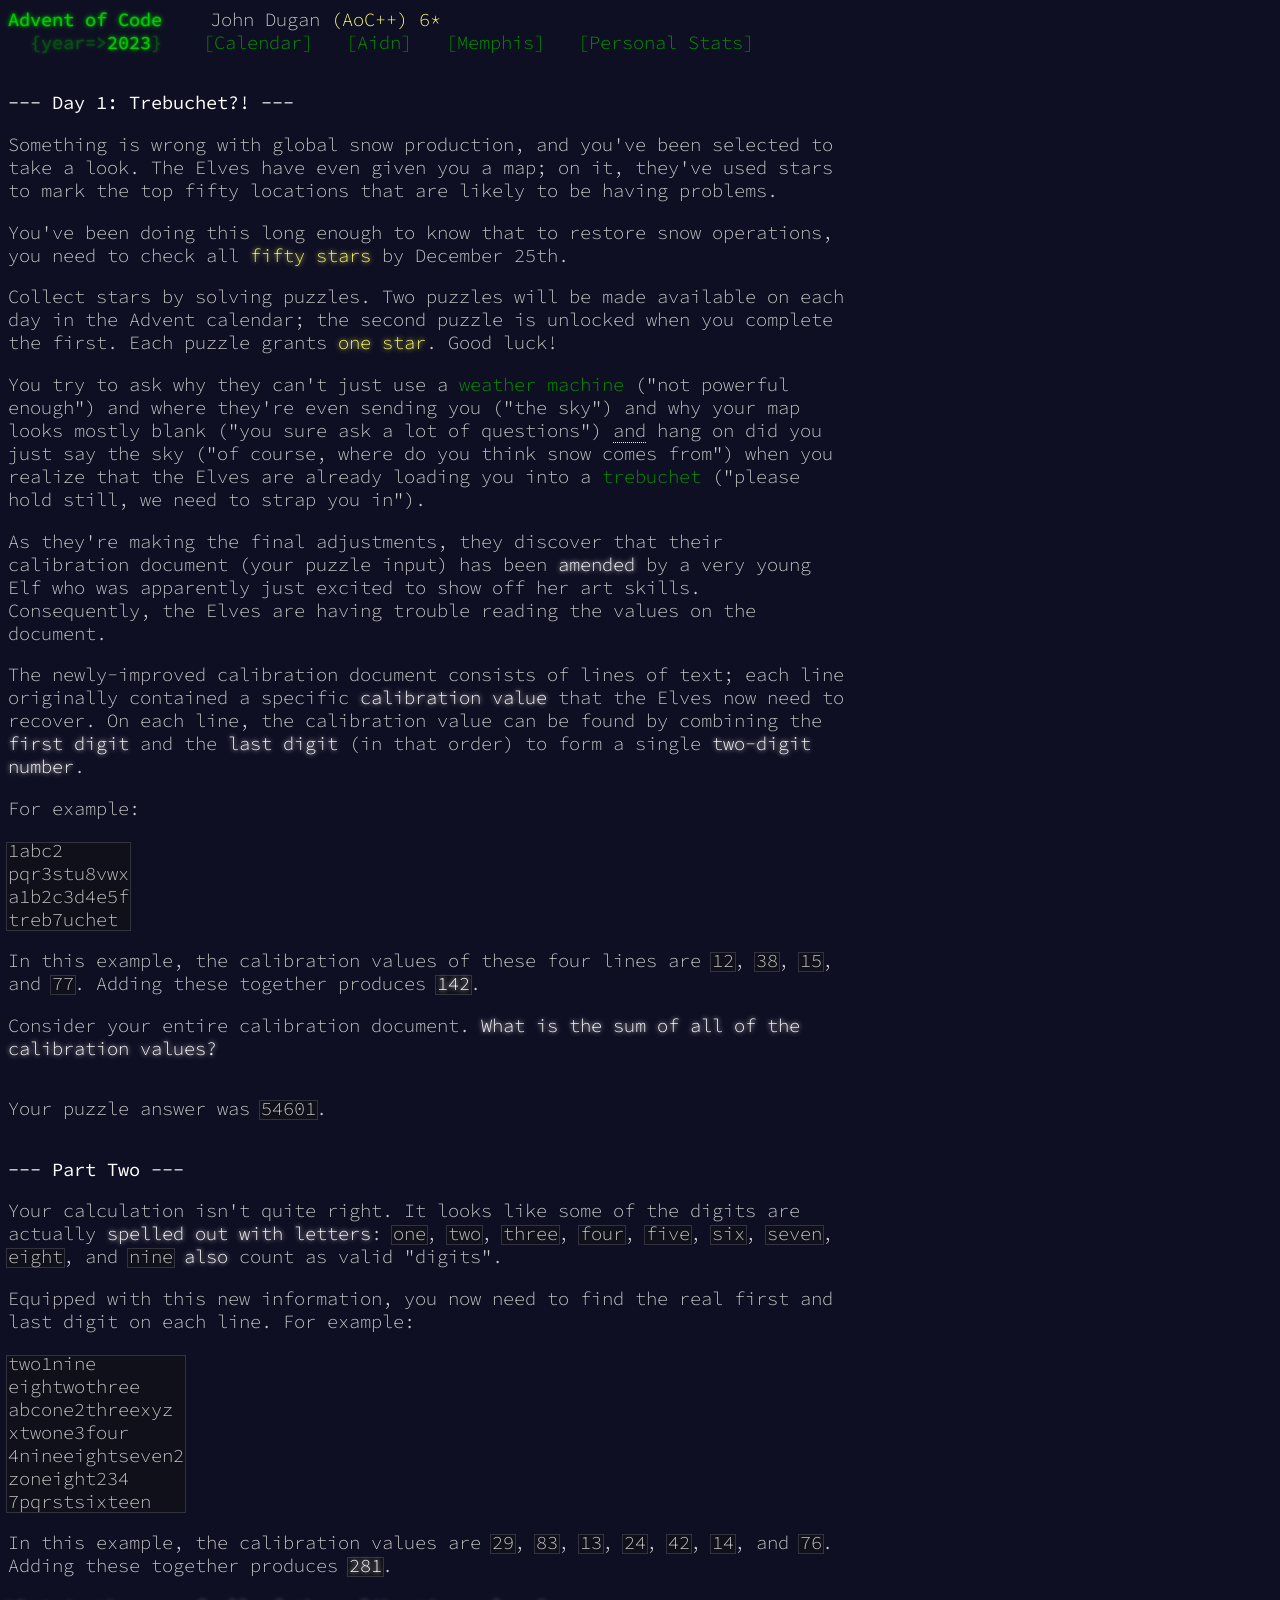
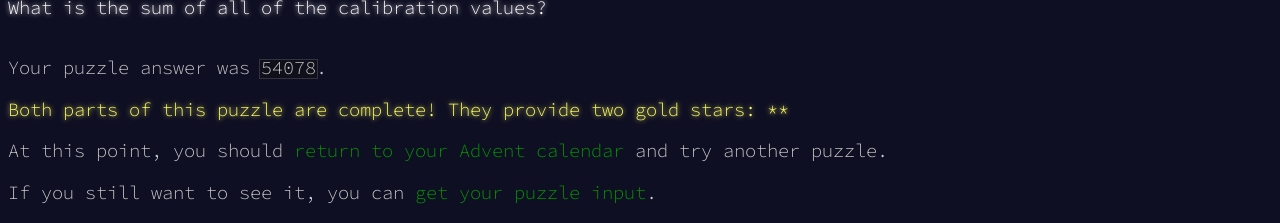
==== site/day01.html @ 7b3ce4de "Day 3" ====
<html lang="en-us">

<head>
  <meta charset="utf-8" />
  <title>Advent of Code 2023</title>
  <link rel="stylesheet" type="text/css" href="./assets/style.css" />
  <link rel="stylesheet" type="text/css" href="./assets/home.css" />
  <link rel="shortcut icon" href="./assets/favicon.png" />
</head>

<body>
  <header>
    <div>
      <h1 class="title-global"><a href="https://adventofcode.com/2023" target="_blank">Advent of Code</a></h1>
      <div class="user">John Dugan <span class="star-count">(AoC++) 6*</span></div>
    </div>
    <div>
      <h1 class="title-event">&nbsp;&nbsp;<span class="title-event-wrap">{year=&gt;</span><a href="https://adventofcode.com/2023" target="_blank">2023</a><span class="title-event-wrap">}</span></h1>
      <nav>
        <ul>
          <li><a href="index.html">[Calendar]</a></li>
          <li><a href="https://adventofcode.com/2023/leaderboard/private/view/453227" target="_blank">[Aidn]</a></li>
          <li><a href="https://adventofcode.com/2023/leaderboard/private/view/251766" target="_blank">[Memphis]</a></li>
          <li><a href="https://adventofcode.com/2023/leaderboard/self" target="_blank">[Personal Stats]</a></li>
        </ul>
      </nav>
    </div>
  </header>
  <main>
    <article class="day-desc">
      <h2>--- Day 1: Trebuchet?! ---</h2>
      <p>Something is wrong with global snow production, and you've been selected to take a look. The Elves have even given you a map; on it, they've used stars to mark the top fifty locations that are likely to be having problems.</p>
      <p>You've been doing this long enough to know that to restore snow operations, you need to check all <em class="star">fifty stars</em> by December 25th.</p>
      <p>Collect stars by solving puzzles.  Two puzzles will be made available on each day in the Advent calendar; the second puzzle is unlocked when you complete the first.  Each puzzle grants <em class="star">one star</em>. Good luck!</p>
      <p>You try to ask why they can't just use a <a href="https://adventofcode.com/2015/day/1" target="_blank">weather machine</a> ("not powerful enough") and where they're even sending you ("the sky") and why your map looks mostly blank ("you sure ask a lot of questions") <span title="My hope is that this abomination of a run-on sentence somehow conveys the chaos of being hastily loaded into a trebuchet.">and</span> hang on did you just say the sky ("of course, where do you think snow comes from") when you realize that the Elves are already loading you into a <a href="https://en.wikipedia.org/wiki/Trebuchet" target="_blank">trebuchet</a> ("please hold still, we need to strap you in").</p>
      <p>As they're making the final adjustments, they discover that their calibration document (your puzzle input) has been <em>amended</em> by a very young Elf who was apparently just excited to show off her art skills. Consequently, the Elves are having trouble reading the values on the document.</p>
      <p>The newly-improved calibration document consists of lines of text; each line originally contained a specific <em>calibration value</em> that the Elves now need to recover. On each line, the calibration value can be found by combining the <em>first digit</em> and the <em>last digit</em> (in that order) to form a single <em>two-digit number</em>.</p>
      <p>For example:</p>
      <pre><code>1abc2
pqr3stu8vwx
a1b2c3d4e5f
treb7uchet</code></pre>
      <p>In this example, the calibration values of these four lines are <code>12</code>, <code>38</code>, <code>15</code>, and <code>77</code>. Adding these together produces <code><em>142</em></code>.</p>
      <p>Consider your entire calibration document. <em>What is the sum of all of the calibration values?</em></p>
    </article>
    <p>Your puzzle answer was <code>54601</code>.</p>
    <article class="day-desc">
      <h2 id="part2">--- Part Two ---</h2>
      <p>Your calculation isn't quite right. It looks like some of the digits are actually <em>spelled out with letters</em>: <code>one</code>, <code>two</code>, <code>three</code>, <code>four</code>, <code>five</code>, <code>six</code>, <code>seven</code>, <code>eight</code>, and <code>nine</code> <em>also</em> count as valid "digits".</p>
      <p>Equipped with this new information, you now need to find the real first and last digit on each line. For example:</p>
      <pre><code>two1nine
eightwothree
abcone2threexyz
xtwone3four
4nineeightseven2
zoneight234
7pqrstsixteen</code></pre>
      <p>In this example, the calibration values are <code>29</code>, <code>83</code>, <code>13</code>, <code>24</code>, <code>42</code>, <code>14</code>, and <code>76</code>. Adding these together produces <code><em>281</em></code>.</p>
      <p><em>What is the sum of all of the calibration values?</em></p>
    </article>
    <p>Your puzzle answer was <code>54078</code>.</p>
    <p class="day-success">Both parts of this puzzle are complete! They provide two gold stars: **</p>
    <p>At this point, you should <a href="index.html">return to your Advent calendar</a> and try another puzzle.</p>
    <p>If you still want to see it, you can <a href="../data/day01/input.txt" target="_blank">get your puzzle input</a>.</p>
  </main>
</body>

</html>
---- site/assets/style.css ----
@import url('https://fonts.googleapis.com/css2?family=Source+Code+Pro:wght@300');

body {
  background: #0f0f23; /*337 x 5*/
  color: #cccccc;
  font-family: "Source Code Pro", monospace;
  font-weight: 300;
  font-size: 14pt;
  min-width: 60em;
}
img { border:0; }
a { outline:0; }
main, figure, figcaption { display:block; }
pre, code { font-family: "Source Code Pro", monospace; }
header, main {
  -webkit-text-size-adjust: none;
}

a {
  text-decoration: none;
  color: #009900;
}
a:hover, a:focus {
  color: #99ff99;
}
h1, h2 {
  font-size: 1em;
  font-weight: normal;
}
code {
  position: relative;
  display: inline-block;
  margin: 0;
  padding: 0;
}
code:before {
  z-index: -1;
  content: "";
  position: absolute;
  display: block;
  left: -2px;
  right: -2px;
  top: 3px;
  bottom: 0px;
  border: 1px solid #333340;
  background: #10101a;
}
pre.wrap {
  max-width: 100%;
  white-space: pre-wrap;
}

.quiet {
  opacity: .5;
}
p.wrap {
  width: 45em;
}

.hidden-until-hover {
  border: 1px dotted gray;
  overflow: hidden;
  position: relative;
  padding: 0 .5em;
  transition: border-color 0s linear 5s;
}
.hidden-until-hover:before {
  content: "(hover to reveal)";
  position: absolute;
  opacity: .5;
  text-align: center;
  left: 0;
  top: 0;
  width: 100%;
  overflow: hidden;
  transition: width 0s linear 5s;
}
.hidden-until-hover > * {
  visibility: hidden;
  transition: visibility 0s linear 5s;
}
.hidden-until-hover:hover {
  transition: border-color 0s linear 1s;
  border-color: transparent;
}
.hidden-until-hover:hover:before {
  content: "( keep hovering )";
  transition: width 0s linear 1s;
  width: 0;
}
.hidden-until-hover:hover > * {
  transition: visibility 0s linear 1s;
  visibility: visible;
}

.warning:not(.warning-active) {
  transition: color 1s, opacity 1s;
}
.warning-active {
  color: #ff0000;
  opacity: 1;
}

.star-count {
  color: #ffff66;
}
.supporter-badge {
  color: #ffff66;
}
a.supporter-badge:hover, a.supporter-badge:focus {
  text-decoration: none;
  color: #ffffcc;
  text-shadow: 0 0 5px #ffff66;
}
.sponsor-badge {
  color: #79a2d8;
}
a.sponsor-badge:hover, a.sponsor-badge:focus {
  text-decoration: none;
  color: #ccdbed;
  text-shadow: 0 0 5px #79a2d8;
}

#sidebar {
  width: 200px;
  float: right;
  margin: 0 15px 2em 2em;
  position: relative;
  z-index: 10;
}
#sponsor {
  margin-bottom: 2.5em;
}

header {
  white-space: nowrap;
  cursor: default;
  z-index: 100;
  margin-bottom: 2em;
}
header h1 {
  display: inline-block;
  margin: 0;
  padding-right: 1em;
}
header h1 a, header h1 span {
  display: inline-block;
  text-decoration: none;
  color: #00cc00;
  text-shadow: 0 0 2px #00cc00, 0 0 5px #00cc00;
}
header h1 a:hover, header h1 a:focus {
  color: #99ff99;
  text-shadow: 0 0 2px #99ff99, 0 0 5px #99ff99;
}
header h1.title-event .title-event-wrap {
  opacity: .33;
  white-space: pre;
}
header .user {
  display: inline-block;
  padding-left: 1em;
}
header nav {
  display: inline-block;
}
header nav ul {
  list-style-type: none;
  padding: 0;
  margin: 0;
  display: inline-block;
}
header nav li {
  display: inline-block;
  padding: 0 .6em;
}
header nav a {
  display: inline-block;
  text-decoration: none;
  outline: none;
}

input[type="text"], textarea {
  background: transparent;
  color: inherit;
  border: 1px solid #666666;
  background: #10101a;
  padding: 0 2px;
  font-family: inherit;
  font-size: inherit;
  margin: 0;
}
textarea {
  vertical-align: top;
}

label img {
  vertical-align: bottom;
  position: relative;
  top: -3px;
  margin-right: .3em;
}
input[type="radio"] { display: none; }
input[type="radio"] ~ span {
  cursor: pointer;
  display: inline-block;
}
input[type="radio"] ~ span:before {
  content: "( ) ";
}
input[type="radio"] ~ span:hover, input[type="radio"] ~ span:focus {
  background-color: #19193b;
}
input[type="radio"]:checked ~ span {
  color: #ffffff;
}
input[type="radio"]:checked ~ span:before {
  content: "(O) ";
}
input[type="checkbox"] { display: none; }
input[type="checkbox"] ~ span {
  cursor: pointer;
  display: inline-block;
}
input[type="checkbox"] ~ span:before {
  content: "[ ] ";
}
input[type="checkbox"] ~ span:hover, input[type="checkbox"] ~ span:focus {
  background-color: #19193b;
}
input[type="checkbox"]:checked ~ span {
  color: #ffffff;
}
input[type="checkbox"]:checked ~ span:before {
  content: "[X] ";
}
input[type="checkbox"]:disabled ~ span {
  opacity: .3;
  cursor: default;
}
input[type="checkbox"]:disabled ~ span:before {
  content: "[-] ";
}
input[type="checkbox"]:disabled ~ span:hover {
  background-color: transparent;
}


input[type="submit"] {
  background: transparent;
  border: 0;
  font-family: inherit;
  font-size: inherit;
  margin: 0;
  padding: 0;
  color: #009900;
  cursor: pointer;
}
input[type="submit"]:hover, input[type="submit"]:focus {
  color: #99ff99;
}
*::-moz-focus-inner {
  padding: 0;
  border: 0
}

article {
  width: 45em;
  margin-bottom: 2em;
  margin-top: 2em;
}
article:first-of-type {
  margin-top: 0;
}
article h2 {
  color: #ffffff;
  margin-top: 1em;
  margin-bottom: 1em;
  white-space: nowrap;
}
article h2 + * {
  margin-top: 0;
}
article em {
  color: #ffffff;
  font-style: normal;
  text-shadow: 0 0 5px #ffffff;
}
article em.star {
  color: #ffff66;
  font-style: normal;
  text-shadow: 0 0 5px #ffff66;
}
article a {
  white-space: nowrap;
}
article .aside {
  opacity: .6;
}
article ul {
  list-style-type: none;
  padding: 0;
}
article li {
  padding-left: 2.5em;
  position: relative;
}
article li:before {
  content: "\00a0\00a0-\00a0";
  position: absolute;
  left: 0;
  top: 0;
}
article *[title] {
    border-bottom: 1px dotted #ffff66;
}

.day-success {
  color: #ffff66;
  text-shadow: 0 0 5px #ffff66;
}

form#settings input[type="radio"] ~ span {
  min-width: 30em;
}
form#settings input[type="checkbox"] ~ span {
  min-width: 30em;
}

.share {
  color: #009900;
  cursor: default;
  transition: color .2s 1s;
  /*position: relative;*/
}
.share:hover, .share:focus-within {
  color: #aaffaa;
  transition: color .2s 0s;
}
.share .share-content {
  /*position: absolute; background: #0f0f23;*/
  display: inline-block;
  vertical-align: text-bottom;
  white-space: nowrap;
  overflow: hidden;
  max-width: 0;
  transition: max-width .2s 1s;
}
.share .share-content:before {
  content: "\00a0";
}
.share .share-content:after {
  /*content: "]";*/
}
.share:hover .share-content, .share:focus-within .share-content {
  max-width: 45em;
  transition: max-width .2s 0s;
}

.puzzle-input {
  border: 1px solid #999999;
  background: #333333;
  color: #ffffff;
  text-shadow: 0 0 5px #ffffff;
}

.calendar {
  cursor: default;
  -webkit-user-select: none;
  -khtml-user-select: none;
  -moz-user-select: -moz-none;
  -o-user-select: none;
  user-select: none;
}
.calendar > span {
  color: #333333;
}
.calendar > a {
  text-decoration: none;
  color: #666666;
  outline: none;
  cursor: default;
}
.calendar a:hover, .calendar a:focus {
  background-color: #1e1e46;
  background-color: rgba(119,119,165,.2);
  cursor: pointer;
}
#calendar-countdown {
  padding-left: .5em;
  color: #cccccc;
}
.calendar .calendar-day { color: #666666; }
.calendar a .calendar-day { color: #cccccc; }
.calendar a .calendar-mark-complete,
.calendar a .calendar-mark-verycomplete { visibility: hidden; }
.calendar a.calendar-complete     .calendar-mark-complete,
.calendar a.calendar-verycomplete .calendar-mark-complete { visibility: visible; color: #ffff66; }
.calendar a.calendar-verycomplete .calendar-mark-verycomplete { visibility: visible; color: #ffff66; }

.calendar .calendar-day-new               { animation: anim-day-new 5s; }
.calendar .calendar-day-new .calendar-day { animation: anim-day-new-day 5s; }
@keyframes anim-day-new {
  0%   { color: #333333; text-shadow: 0 0 5px transparent; }
  25%  { color: #ffffff; text-shadow: 0 0 5px #ffffff; }
  100% { color: #666666; text-shadow: 0 0 5px transparent; }
}
@keyframes anim-day-new-day {
  0%   { color: #666666; text-shadow: 0 0 5px transparent; }
  25%  { color: #ffffff; text-shadow: 0 0 5px #ffffff; }
  100% { color: #cccccc; text-shadow: 0 0 5px transparent; }
}

.eventlist-event {
  white-space: pre;
}

.stats > span, .stats > span .stats-firstonly, .stats > span .stats-both {
  color: #666666;
}
.stats > a {
  color: #cccccc;
  min-width: 35em;
  display: inline-block;
}
.stats > a:hover, .stats > a:focus {
  background-color: #1e1e46;
}
.stats-firstonly {
  color: #9999cc;
}
.stats-both {
  color: #ffff66;
}

.leaderboard-daylinks {
  cursor: default;
}
.leaderboard-daylinks-selected {
  color: #ffffff;
  text-shadow: 0 0 5px #ffffff;
}
.leaderboard-daydesc-first {
  color: #9999cc;
}
.leaderboard-daydesc-both {
  color: #ffff66;
}
.leaderboard-entry {
  white-space: pre;
}
.leaderboard-entry .leaderboard-totalscore {
  color: #ffffff;
}
.leaderboard-anon {
  opacity: .6;
}
.leaderboard-userphoto {
  display: inline-block;
  height: 20px;
  width: 20px;
  margin: 0 .5em;
  text-align: center;
}
.leaderboard-userphoto img {
  height: 20px;
  max-width: 20px;
  vertical-align: middle;
  position: relative;
  top: -2px;
}
.leaderboard-time {
  opacity: .5;
}

.privboard-row {
  white-space: pre;
}
.privboard-name {
  vertical-align: text-bottom;
}
.privboard-days > span    { display: inline-block; color: #333333; }
.privboard-days > a       { display: inline-block; }
.privboard-star-locked    { visibility: hidden; }
.privboard-star-unlocked  { color: #333333; }
.privboard-star-firstonly { color: #9999cc; }
.privboard-star-both      { color: #ffff66; }
.privboard-delbtn { opacity:.33; }
.privboard-row:hover .privboard-delbtn { opacity:1; }

.sponsors {
  width: 46em; /*76 characters*/
}
.sponsor {
  margin: 1em 0;
}
---- site/assets/home.css ----
/*---------------------------------------------------------
   main
  ---------------------------------------------------------*/

.calendar .calendar-color-m { color:#d4dde4; }
.calendar .calendar-color-y { color:#ffff66; text-shadow:0 0 5px #ffff66, 0 0 10px #ffff66; }
.calendar .calendar-color-w { color:#ffffff; }
.calendar .calendar-color-l { color:#ccccff; }
.calendar .calendar-color-n { color:#9b715b; }
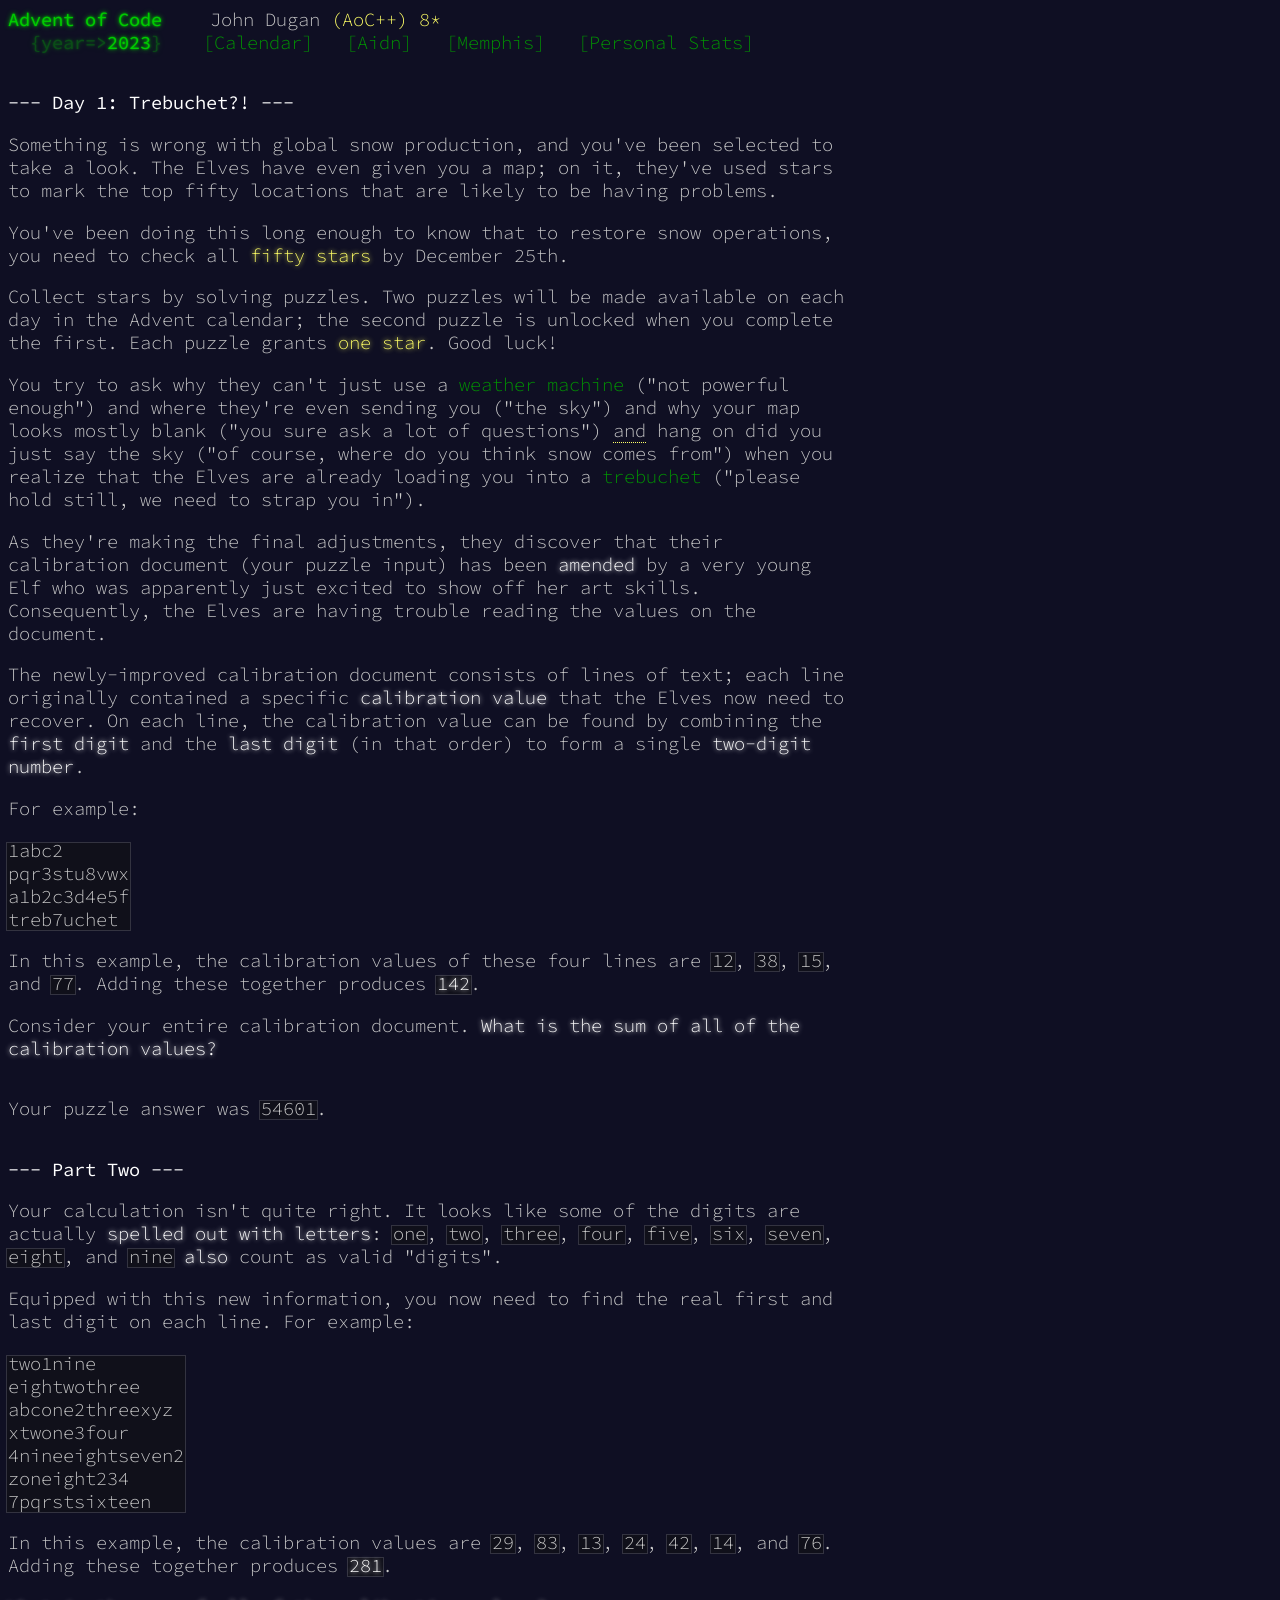
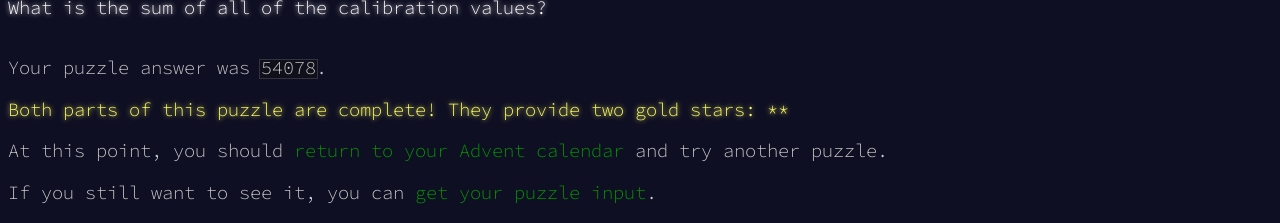
==== commit 233bd0c8: "Day 4" ====
--- a/site/day01.html
+++ b/site/day01.html
@@ -12,7 +12,7 @@
   <header>
     <div>
       <h1 class="title-global"><a href="https://adventofcode.com/2023" target="_blank">Advent of Code</a></h1>
-      <div class="user">John Dugan <span class="star-count">(AoC++) 6*</span></div>
+      <div class="user">John Dugan <span class="star-count">(AoC++) 8*</span></div>
     </div>
     <div>
       <h1 class="title-event">&nbsp;&nbsp;<span class="title-event-wrap">{year=&gt;</span><a href="https://adventofcode.com/2023" target="_blank">2023</a><span class="title-event-wrap">}</span></h1>
--- a/site/assets/home.css
+++ b/site/assets/home.css
@@ -2,8 +2,10 @@
    main
   ---------------------------------------------------------*/
 
-.calendar .calendar-color-m { color:#d4dde4; }
-.calendar .calendar-color-y { color:#ffff66; text-shadow:0 0 5px #ffff66, 0 0 10px #ffff66; }
-.calendar .calendar-color-w { color:#ffffff; }
-.calendar .calendar-color-l { color:#ccccff; }
-.calendar .calendar-color-n { color:#9b715b; }+  .calendar .calendar-color-b { color:#5555bb; }
+  .calendar .calendar-color-l { color:#ccccff; }
+  .calendar .calendar-color-y { color:#ffff66; text-shadow:0 0 5px #ffff66, 0 0 10px #ffff66; }
+  .calendar .calendar-color-g { color:#00cc00; }
+  .calendar .calendar-color-w { color:#ffffff; }
+  .calendar .calendar-color-n { color:#9b715b; }
+  .calendar .calendar-color-m { color:#d4dde4; }
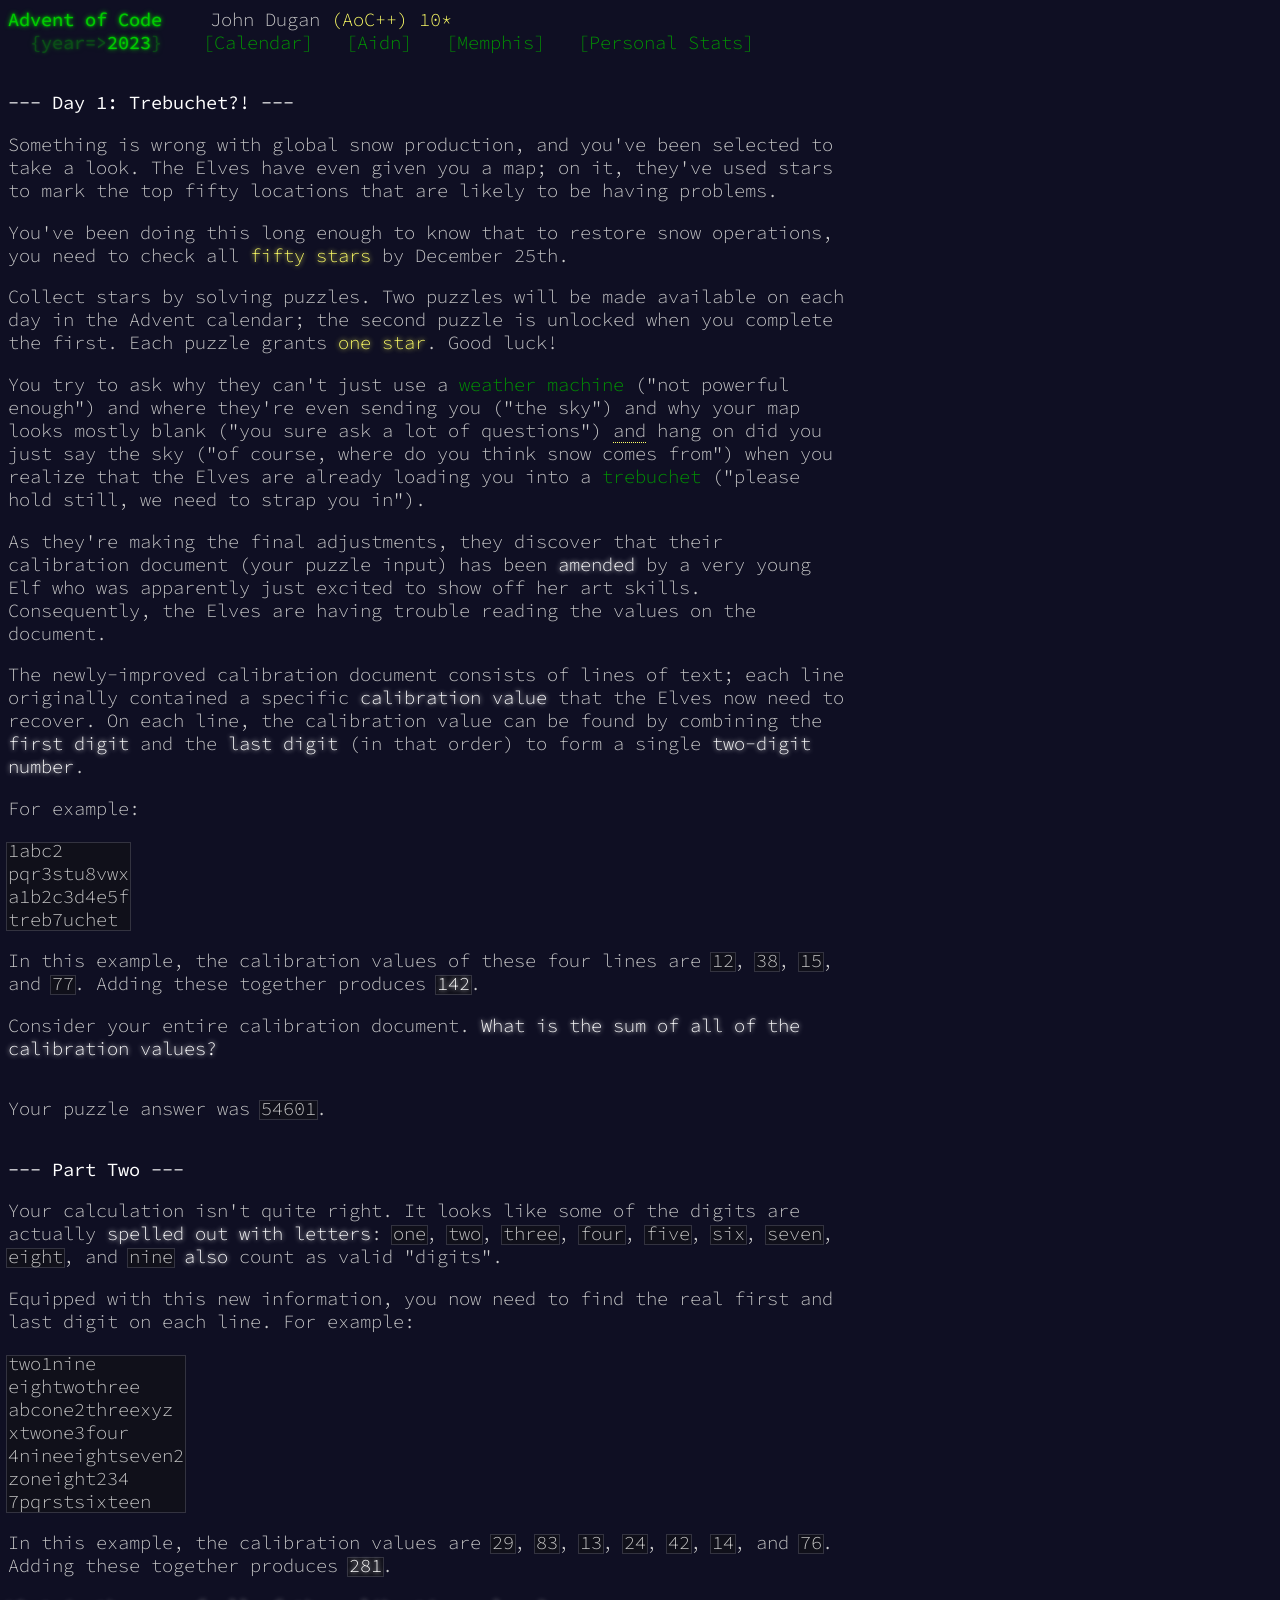
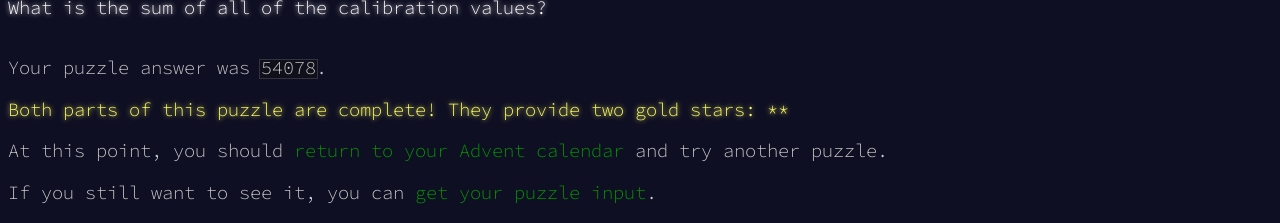
==== commit 70b4ec3b: "Day 5" ====
--- a/site/day01.html
+++ b/site/day01.html
@@ -12,7 +12,7 @@
   <header>
     <div>
       <h1 class="title-global"><a href="https://adventofcode.com/2023" target="_blank">Advent of Code</a></h1>
-      <div class="user">John Dugan <span class="star-count">(AoC++) 8*</span></div>
+      <div class="user">John Dugan <span class="star-count">(AoC++) 10*</span></div>
     </div>
     <div>
       <h1 class="title-event">&nbsp;&nbsp;<span class="title-event-wrap">{year=&gt;</span><a href="https://adventofcode.com/2023" target="_blank">2023</a><span class="title-event-wrap">}</span></h1>
--- a/site/assets/home.css
+++ b/site/assets/home.css
@@ -1,11 +1,11 @@
 /*---------------------------------------------------------
    main
-  ---------------------------------------------------------*/
+-----------------------------------------------------------*/
 
-  .calendar .calendar-color-b { color:#5555bb; }
-  .calendar .calendar-color-l { color:#ccccff; }
-  .calendar .calendar-color-y { color:#ffff66; text-shadow:0 0 5px #ffff66, 0 0 10px #ffff66; }
-  .calendar .calendar-color-g { color:#00cc00; }
-  .calendar .calendar-color-w { color:#ffffff; }
-  .calendar .calendar-color-n { color:#9b715b; }
-  .calendar .calendar-color-m { color:#d4dde4; }+.calendar .calendar-color-w { color:#ffffff; }
+.calendar .calendar-color-m { color:#d4dde4; }
+.calendar .calendar-color-l { color:#ccccff; }
+.calendar .calendar-color-b { color:#5555bb; }
+.calendar .calendar-color-y { color:#ffff66; text-shadow:0 0 5px #ffff66, 0 0 10px #ffff66; }
+.calendar .calendar-color-g { color:#00cc00; }
+.calendar .calendar-color-n { color:#9b715b; }
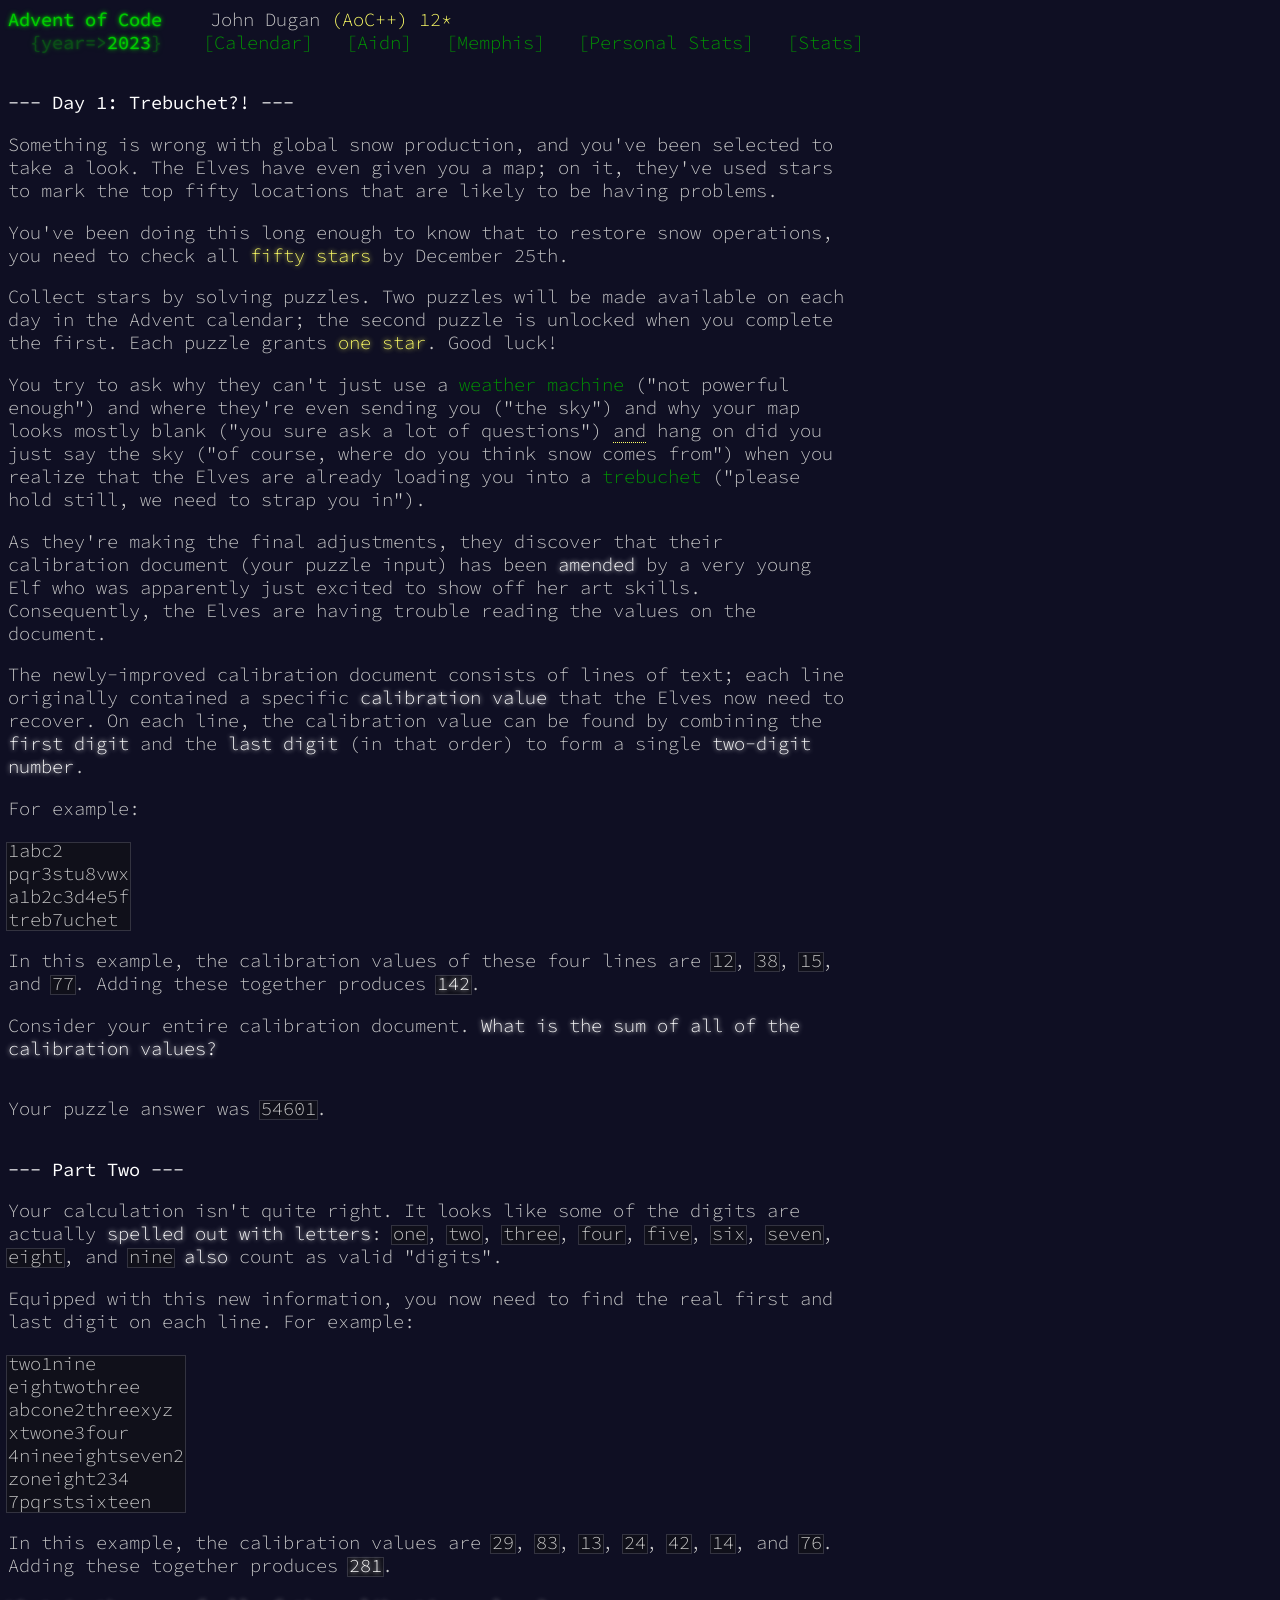
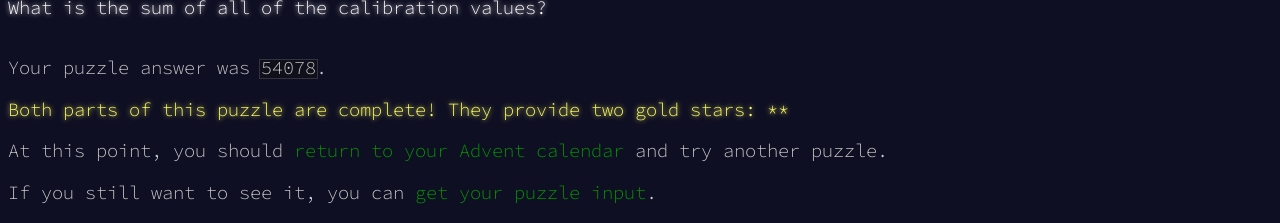
==== commit 84baf9d6: "Day 6" ====
--- a/site/day01.html
+++ b/site/day01.html
@@ -12,7 +12,7 @@
   <header>
     <div>
       <h1 class="title-global"><a href="https://adventofcode.com/2023" target="_blank">Advent of Code</a></h1>
-      <div class="user">John Dugan <span class="star-count">(AoC++) 10*</span></div>
+      <div class="user">John Dugan <span class="star-count">(AoC++) 12*</span></div>
     </div>
     <div>
       <h1 class="title-event">&nbsp;&nbsp;<span class="title-event-wrap">{year=&gt;</span><a href="https://adventofcode.com/2023" target="_blank">2023</a><span class="title-event-wrap">}</span></h1>
@@ -22,6 +22,7 @@
           <li><a href="https://adventofcode.com/2023/leaderboard/private/view/453227" target="_blank">[Aidn]</a></li>
           <li><a href="https://adventofcode.com/2023/leaderboard/private/view/251766" target="_blank">[Memphis]</a></li>
           <li><a href="https://adventofcode.com/2023/leaderboard/self" target="_blank">[Personal Stats]</a></li>
+          <li><a href="https://adventofcode.com/2023/stats" target="_blank">[Stats]</a></li>
         </ul>
       </nav>
     </div>
--- a/site/assets/home.css
+++ b/site/assets/home.css
@@ -2,10 +2,10 @@
    main
 -----------------------------------------------------------*/
 
+.calendar .calendar-color-n { color:#9b715b; }
+.calendar .calendar-color-g { color:#00cc00; }
+.calendar .calendar-color-l { color:#ccccff; }
 .calendar .calendar-color-w { color:#ffffff; }
 .calendar .calendar-color-m { color:#d4dde4; }
-.calendar .calendar-color-l { color:#ccccff; }
-.calendar .calendar-color-b { color:#5555bb; }
 .calendar .calendar-color-y { color:#ffff66; text-shadow:0 0 5px #ffff66, 0 0 10px #ffff66; }
-.calendar .calendar-color-g { color:#00cc00; }
-.calendar .calendar-color-n { color:#9b715b; }+.calendar .calendar-color-b { color:#5555bb; }
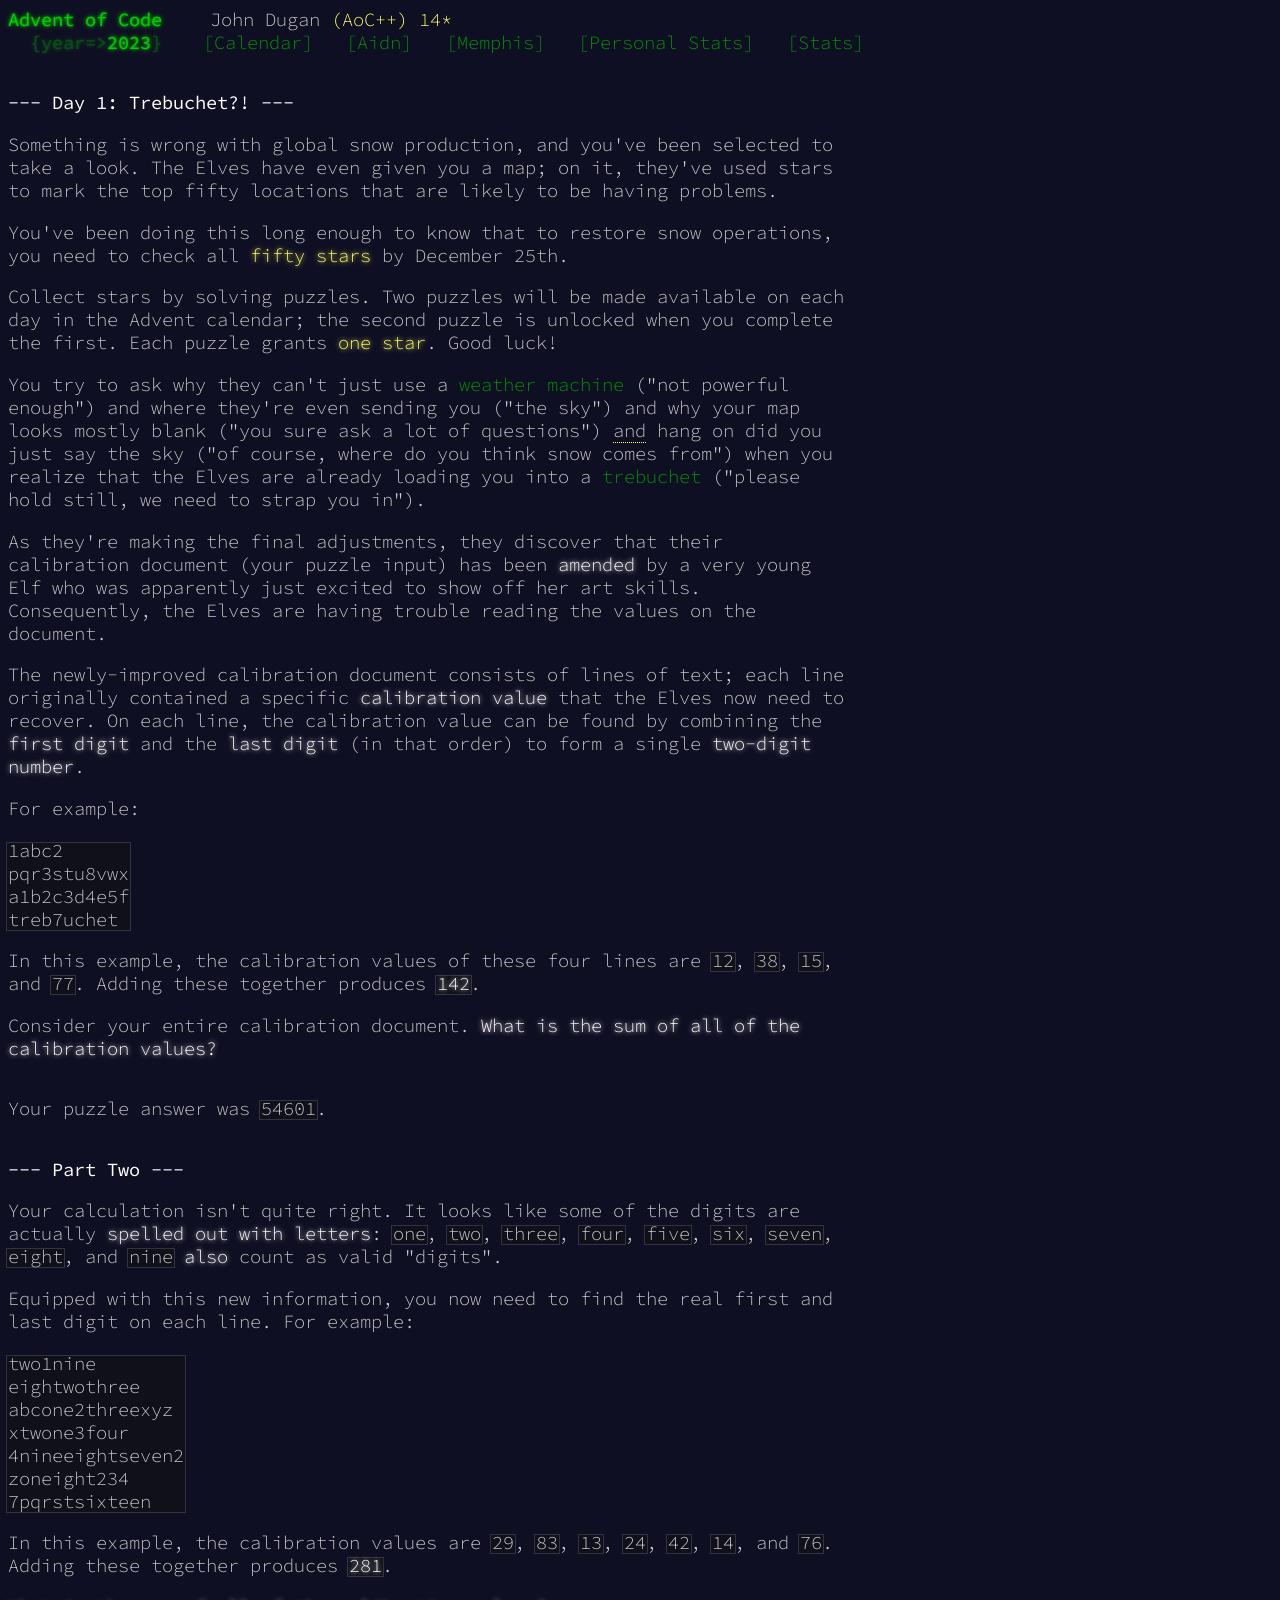
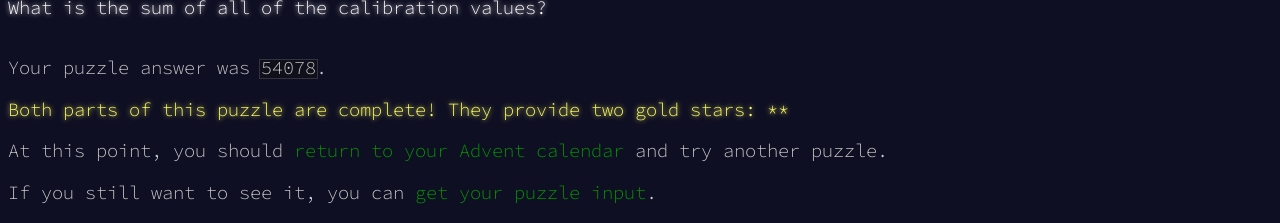
==== commit 33253cab: "Day 7" ====
--- a/site/day01.html
+++ b/site/day01.html
@@ -12,7 +12,7 @@
   <header>
     <div>
       <h1 class="title-global"><a href="https://adventofcode.com/2023" target="_blank">Advent of Code</a></h1>
-      <div class="user">John Dugan <span class="star-count">(AoC++) 12*</span></div>
+      <div class="user">John Dugan <span class="star-count">(AoC++) 14*</span></div>
     </div>
     <div>
       <h1 class="title-event">&nbsp;&nbsp;<span class="title-event-wrap">{year=&gt;</span><a href="https://adventofcode.com/2023" target="_blank">2023</a><span class="title-event-wrap">}</span></h1>
--- a/site/assets/home.css
+++ b/site/assets/home.css
@@ -2,10 +2,11 @@
    main
 -----------------------------------------------------------*/
 
-.calendar .calendar-color-n { color:#9b715b; }
+.calendar .calendar-color-m { color:#d4dde4; }
+.calendar .calendar-color-w { color:#ffffff; }
+.calendar .calendar-color-s { color:#e3b585; }
+.calendar .calendar-color-l { color:#ccccff; }
 .calendar .calendar-color-g { color:#00cc00; }
-.calendar .calendar-color-l { color:#ccccff; }
-.calendar .calendar-color-w { color:#ffffff; }
-.calendar .calendar-color-m { color:#d4dde4; }
+.calendar .calendar-color-b { color:#5555bb; }
 .calendar .calendar-color-y { color:#ffff66; text-shadow:0 0 5px #ffff66, 0 0 10px #ffff66; }
-.calendar .calendar-color-b { color:#5555bb; }+.calendar .calendar-color-n { color:#9b715b; }
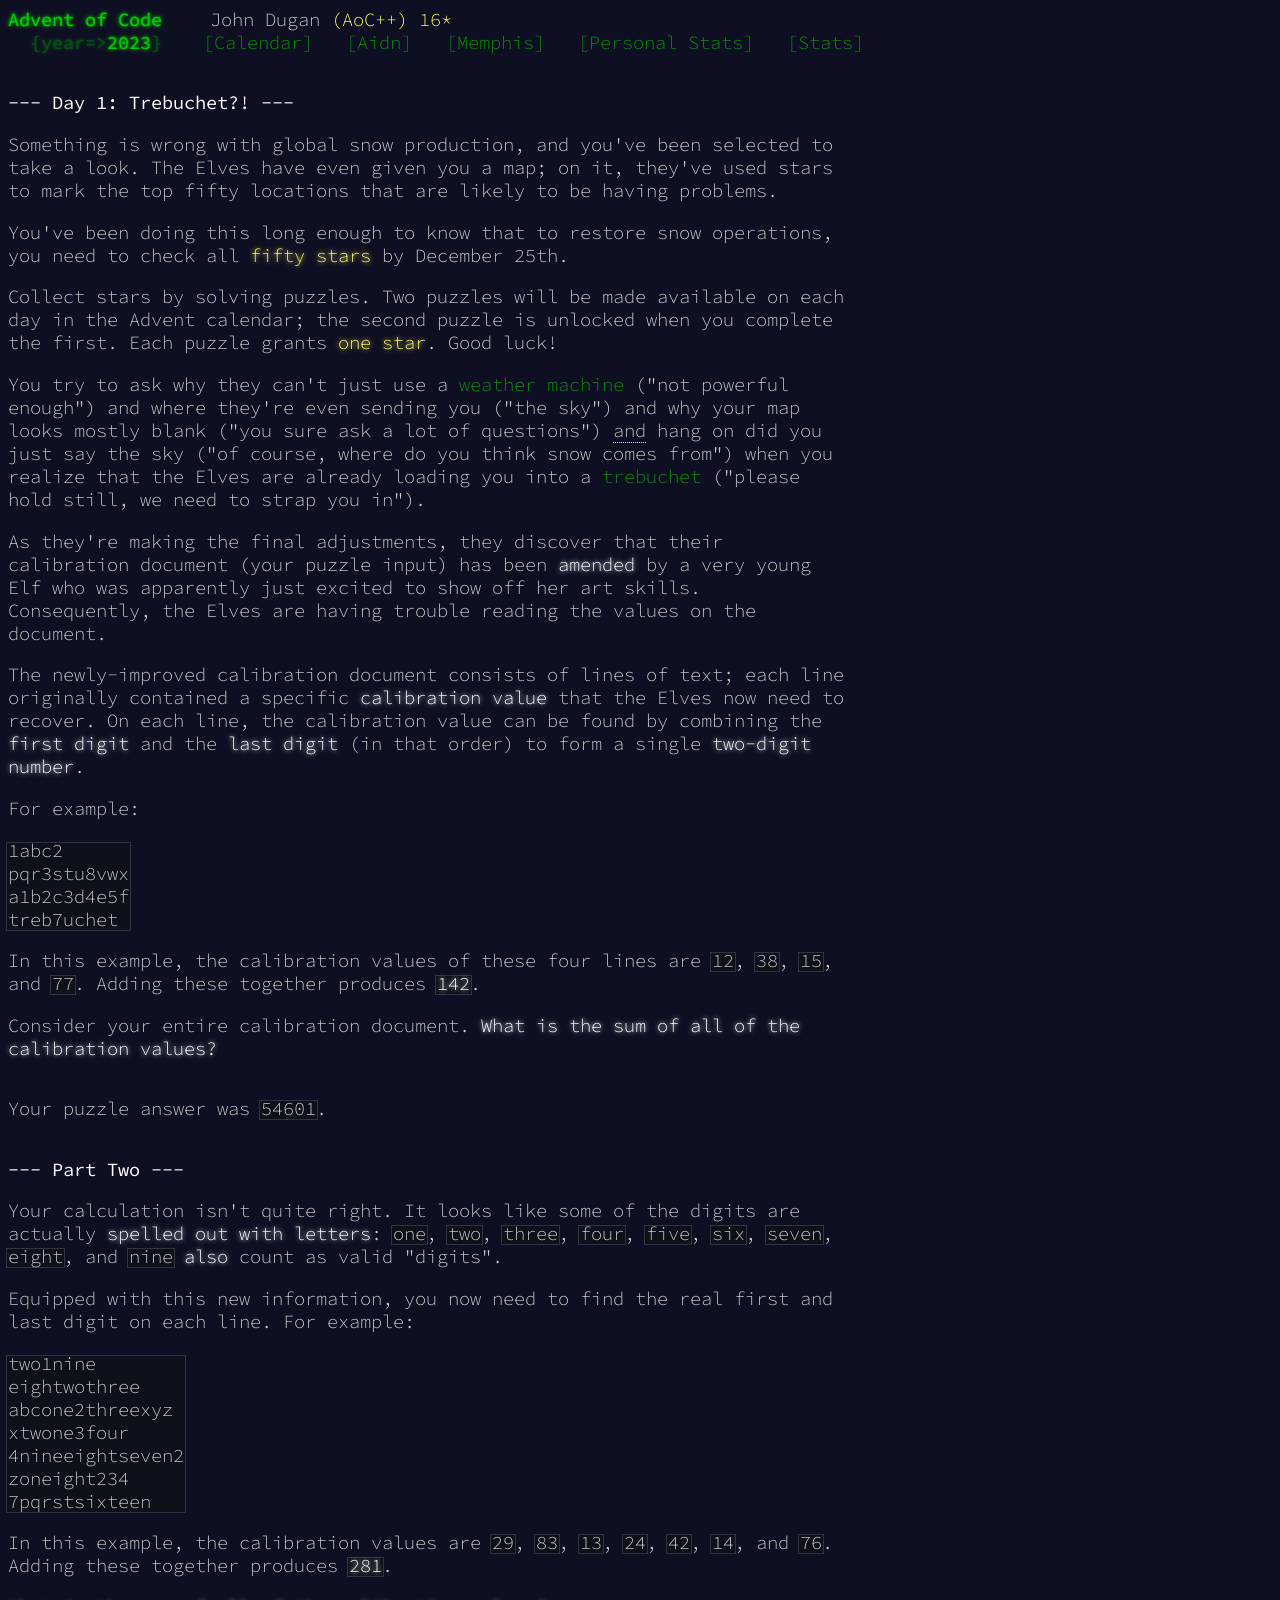
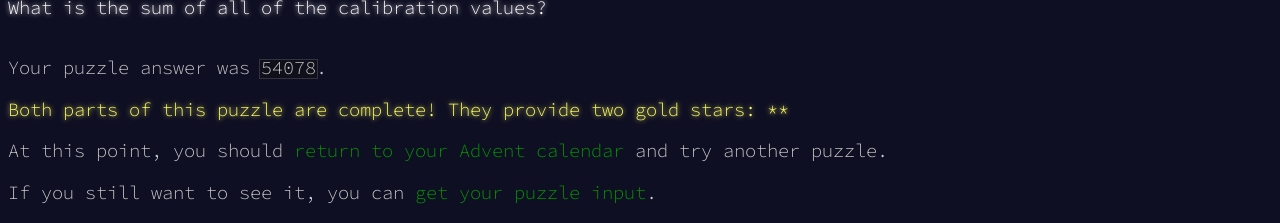
==== commit b8df23fd: "Day 8" ====
--- a/site/day01.html
+++ b/site/day01.html
@@ -12,7 +12,7 @@
   <header>
     <div>
       <h1 class="title-global"><a href="https://adventofcode.com/2023" target="_blank">Advent of Code</a></h1>
-      <div class="user">John Dugan <span class="star-count">(AoC++) 14*</span></div>
+      <div class="user">John Dugan <span class="star-count">(AoC++) 16*</span></div>
     </div>
     <div>
       <h1 class="title-event">&nbsp;&nbsp;<span class="title-event-wrap">{year=&gt;</span><a href="https://adventofcode.com/2023" target="_blank">2023</a><span class="title-event-wrap">}</span></h1>
--- a/site/assets/home.css
+++ b/site/assets/home.css
@@ -2,11 +2,12 @@
    main
 -----------------------------------------------------------*/
 
+.calendar .calendar-color-k { color:#6b4d3b; }
+.calendar .calendar-color-w { color:#ffffff; }
+.calendar .calendar-color-l { color:#ccccff; }
+.calendar .calendar-color-b { color:#5555bb; }
 .calendar .calendar-color-m { color:#d4dde4; }
-.calendar .calendar-color-w { color:#ffffff; }
 .calendar .calendar-color-s { color:#e3b585; }
-.calendar .calendar-color-l { color:#ccccff; }
+.calendar .calendar-color-y { color:#ffff66; text-shadow:0 0 5px #ffff66, 0 0 10px #ffff66; }
 .calendar .calendar-color-g { color:#00cc00; }
-.calendar .calendar-color-b { color:#5555bb; }
-.calendar .calendar-color-y { color:#ffff66; text-shadow:0 0 5px #ffff66, 0 0 10px #ffff66; }
 .calendar .calendar-color-n { color:#9b715b; }
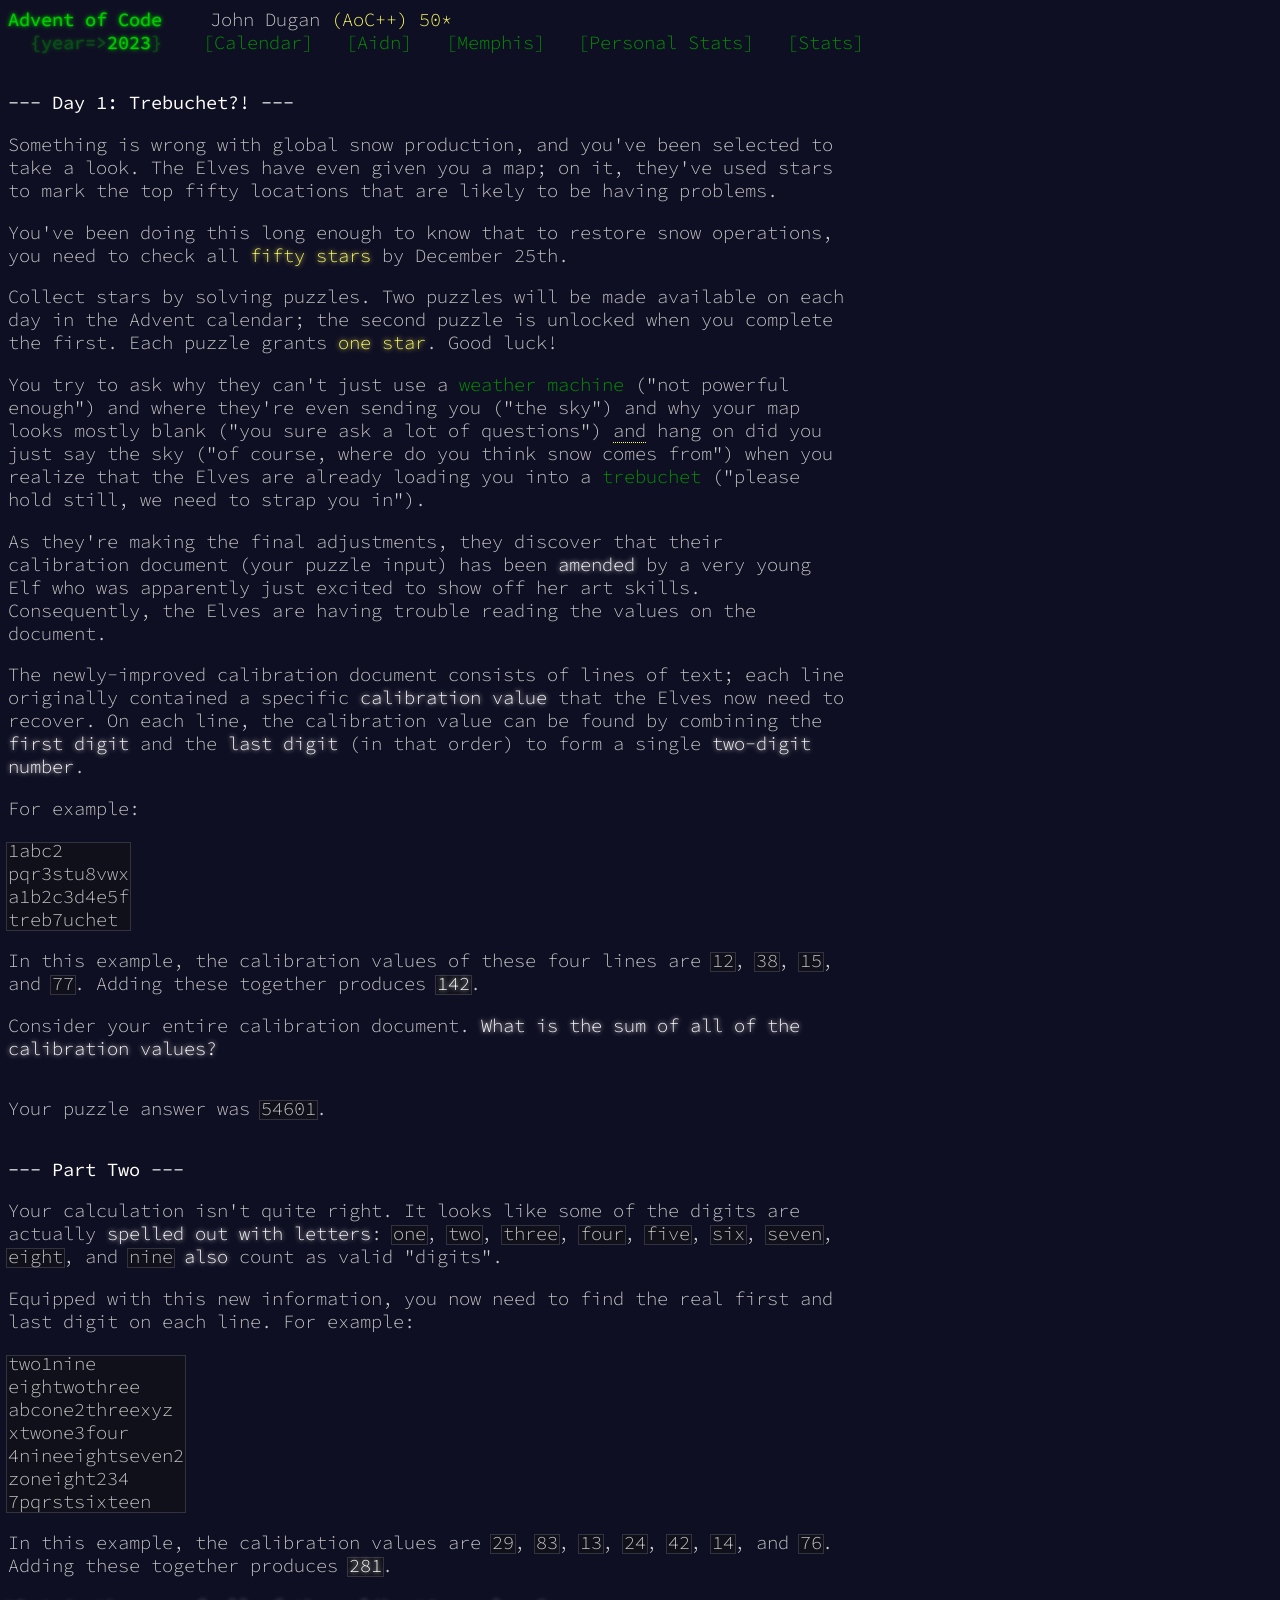
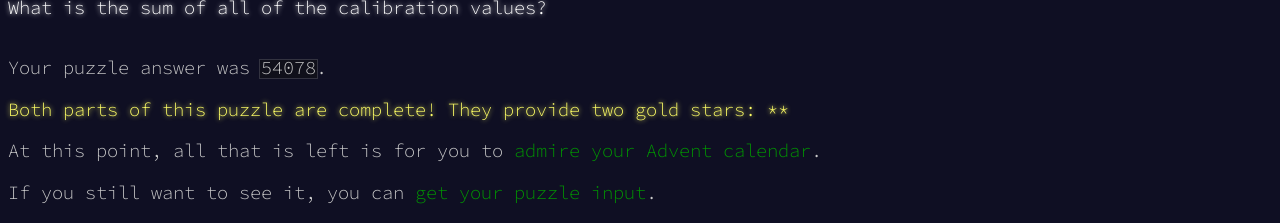
==== commit 56533bad: "Final cleanup" ====
--- a/site/day01.html
+++ b/site/day01.html
@@ -6,13 +6,14 @@
   <link rel="stylesheet" type="text/css" href="./assets/style.css" />
   <link rel="stylesheet" type="text/css" href="./assets/home.css" />
   <link rel="shortcut icon" href="./assets/favicon.png" />
+  <script async src="./assets/header.js"></script>
 </head>
 
 <body>
   <header>
     <div>
       <h1 class="title-global"><a href="https://adventofcode.com/2023" target="_blank">Advent of Code</a></h1>
-      <div class="user">John Dugan <span class="star-count">(AoC++) 16*</span></div>
+      <div class="user">John Dugan <span class="star-count"></span></div>
     </div>
     <div>
       <h1 class="title-event">&nbsp;&nbsp;<span class="title-event-wrap">{year=&gt;</span><a href="https://adventofcode.com/2023" target="_blank">2023</a><span class="title-event-wrap">}</span></h1>
@@ -61,7 +62,7 @@
     </article>
     <p>Your puzzle answer was <code>54078</code>.</p>
     <p class="day-success">Both parts of this puzzle are complete! They provide two gold stars: **</p>
-    <p>At this point, you should <a href="index.html">return to your Advent calendar</a> and try another puzzle.</p>
+    <p><p>At this point, all that is left is for you to <a href="/index.html">admire your Advent calendar</a>.</p></p>
     <p>If you still want to see it, you can <a href="../data/day01/input.txt" target="_blank">get your puzzle input</a>.</p>
   </main>
 </body>
--- a/site/assets/home.css
+++ b/site/assets/home.css
@@ -3,11 +3,105 @@
 -----------------------------------------------------------*/
 
 .calendar .calendar-color-k { color:#6b4d3b; }
+.calendar .lavafall {
+  position: relative;
+}
+.calendar .lavafall > span {
+  position: absolute;
+  animation: anim-calendar-lavafall 3s linear infinite;
+  display: inline-block;
+  pointer-events: none;
+}
+@keyframes anim-calendar-lavafall {
+    0% { transform: translateY(0);   opacity:0.0; color:#faa718; text-shadow: 0 0 3px #faa718, 0 0 5px #faa718, 0 0 10px #faa718, 0 0 15px #faa718, 0 0 20px #faa718; }
+   20% {                             opacity:0.8; }
+   80% {                             opacity:0.8; }
+  100% { transform: translateY(3ch); opacity:0.0; color:#df2308; text-shadow: 0 0 3px #df2308, 0 0 5px #df2308, 0 0 10px #df2308, 0 0 15px #df2308, 0 0 20px #df2308; }
+}
+
+.calendar .calendar-color-g { color:#00cc00; }
+.calendar .gearfall {
+  position: relative;
+}
+.calendar .gearfall > span {
+  position: absolute;
+  animation: anim-calendar-gearfall-b 3s linear infinite;
+  display: inline-block;
+  color: #d4dde4;
+  pointer-events: none;
+}
+.calendar .gearfall > span.gearfall-whozit, .calendar .gearfall > span.gearfall-whatzit, .calendar .gearfall > span.gearfall-thingamabob {
+  animation-name: anim-calendar-gearfall-t;
+}
+@keyframes anim-calendar-gearfall-b {
+    0% { transform: translateY(0)   rotate(0)     translateY(-.5ch); opacity:0.0; }
+   20% {                                                             opacity:1.0; }
+   80% {                                                             opacity:1.0; }
+  100% { transform: translateY(4ch) rotate(2turn) translateY(-.5ch); opacity:0.0; }
+}
+@keyframes anim-calendar-gearfall-t {
+    0% { transform: translateY(0)   rotate(0)     translateY(.5ch); opacity:0.0; }
+   10% {                                                            opacity:1.0; }
+   90% {                                                            opacity:1.0; }
+  100% { transform: translateY(4ch) rotate(2turn) translateY(.5ch); opacity:0.0; }
+}
+
+.calendar .calendar-color-s { color:#e3b585; }
+.calendar .snowfall {
+  position: relative;
+}
+.calendar .snowfall > span {
+  position: absolute;
+  animation: anim-calendar-snowfall 10s linear infinite;
+  display: inline-block;
+  color: #ffffff;
+  pointer-events: none;
+}
+@keyframes anim-calendar-snowfall {
+    0% { transform: translate(0,0)      rotate(0);       opacity:0.0; }
+   10% {                                                 opacity:0.8; }
+  100% { transform: translate(1ch, 6ch) rotate(0.5turn); opacity:0.0; }
+}
+
+.calendar .calendar-color-m { color:#d4dde4; }
+.calendar .calendar-color-b { color:#5555bb; }
+.calendar .calendar-color-v { color:#df2308; text-shadow:0 0 5px #df2308, 0 0 10px #df2308; }
+.calendar .islefall {
+  position: relative;
+}
+.calendar .islefall > span {
+  position: absolute;
+  animation: anim-calendar-islefall 3s linear infinite;
+  display: inline-block;
+  color: #ccccff;
+  text-shadow: 0 0 3px #ccccff, 0 0 5px #ccccff, 0 0 10px #ffffff, 0 0 15px #ffffff;
+  pointer-events: none;
+}
+@keyframes anim-calendar-islefall {
+    0% { transform: translateY(0);   opacity:0.0; }
+   10% {                             opacity:0.8; }
+  100% { transform: translateY(6ch); opacity:0.0; }
+}
+
+.calendar .calendar-color-y { color:#ffff66; text-shadow:0 0 5px #ffff66, 0 0 10px #ffff66; }
+.calendar .calendar-color-i { color:#a25151; }
+.calendar .calendar-color-a { color:#a5a8af; }
+.calendar .calendar-color-l { color:#ccccff; }
+.calendar .calendar-color-n { color:#9b715b; }
 .calendar .calendar-color-w { color:#ffffff; }
-.calendar .calendar-color-l { color:#ccccff; }
-.calendar .calendar-color-b { color:#5555bb; }
-.calendar .calendar-color-m { color:#d4dde4; }
-.calendar .calendar-color-s { color:#e3b585; }
-.calendar .calendar-color-y { color:#ffff66; text-shadow:0 0 5px #ffff66, 0 0 10px #ffff66; }
-.calendar .calendar-color-g { color:#00cc00; }
-.calendar .calendar-color-n { color:#9b715b; }+.calendar .sandfall {
+  position: relative;
+}
+.calendar .sandfall > span {
+  position: absolute;
+  animation: anim-calendar-sandfall 3s linear infinite;
+  display: inline-block;
+  color: #e3b585;
+  pointer-events: none;
+}
+@keyframes anim-calendar-sandfall {
+    0% { transform: translateY(0);     opacity:0.0; }
+   10% {                               opacity:0.8; }
+   90% {                               opacity:0.8; }
+  100% { transform: translateY(7.5ch); opacity:0.0; }
+}
